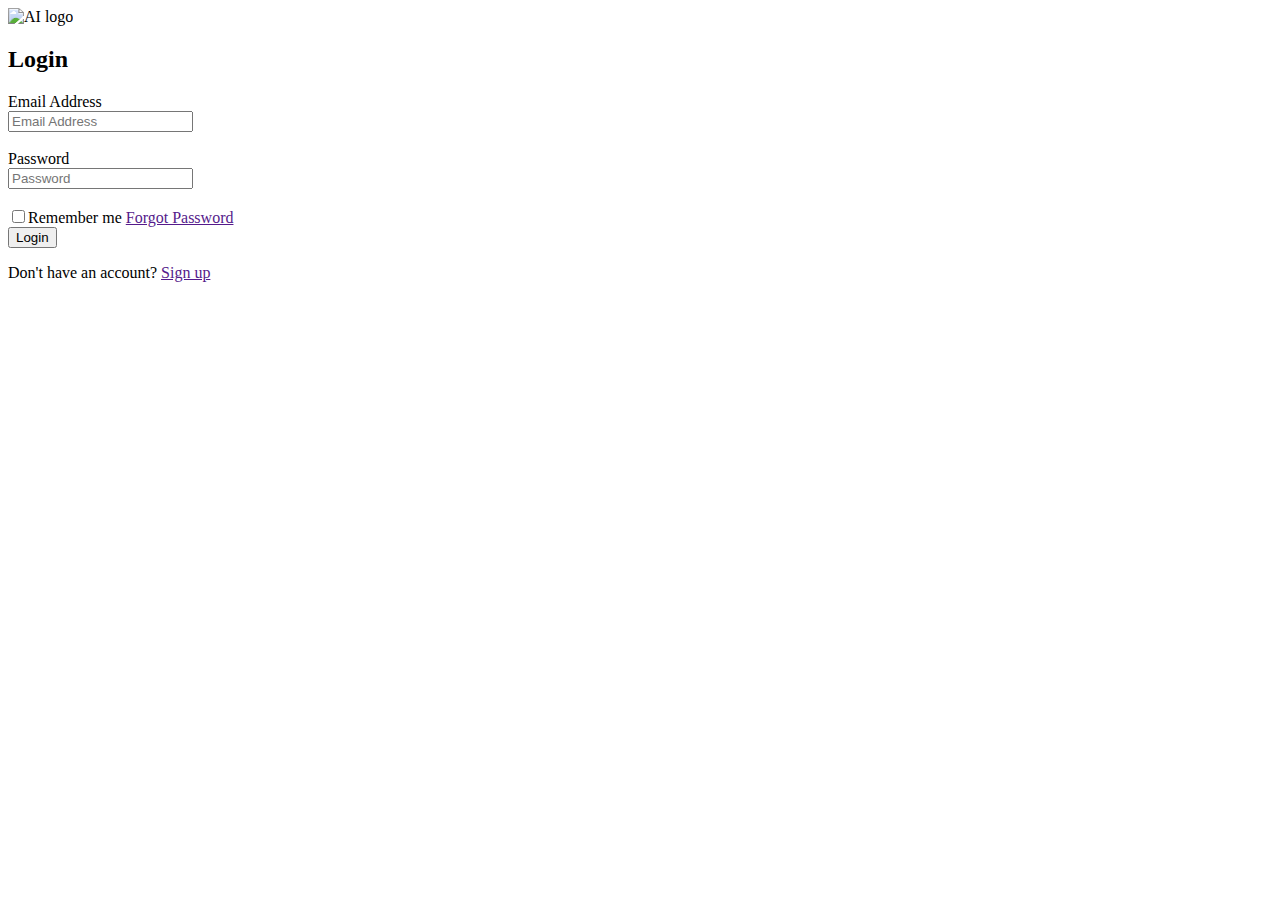
==== login.html @ bd1f3fe5 "I add added the login and modified the index" ====
<!DOCTYPE html>
<html lang="en">
<head>
    <meta charset="UTF-8">
    <meta name="viewport" content="width=device-width, initial-scale=1.0">
    <title>Document</title>
    <link rel="stylesheet" href="groupassignment1.css">
</head>
<body>
    <div class="container">
        <img src="AI.png" alt="AI logo">
        <div class="login">  
            <h2>Login</h2>
        
        <form action="">
            <label for="email">Email Address</label><br>
        <input id="email" type="text" placeholder="Email Address"> <br><br>
        <label for="password">Password</label><br>
        <input id="password" type="text" placeholder="Password"> <br><br>
        </form>
        <div class="rem">
            <label for=""><input id="check" type="checkbox">Remember me</label>
            <a href="" id="forgot">Forgot Password</a>
        </div>
        
        <button>Login</button>
        <p>Don't have an account? <a href="" id="sign">Sign up</a></p>
        </div>
    </div>
    
</body>
</html>
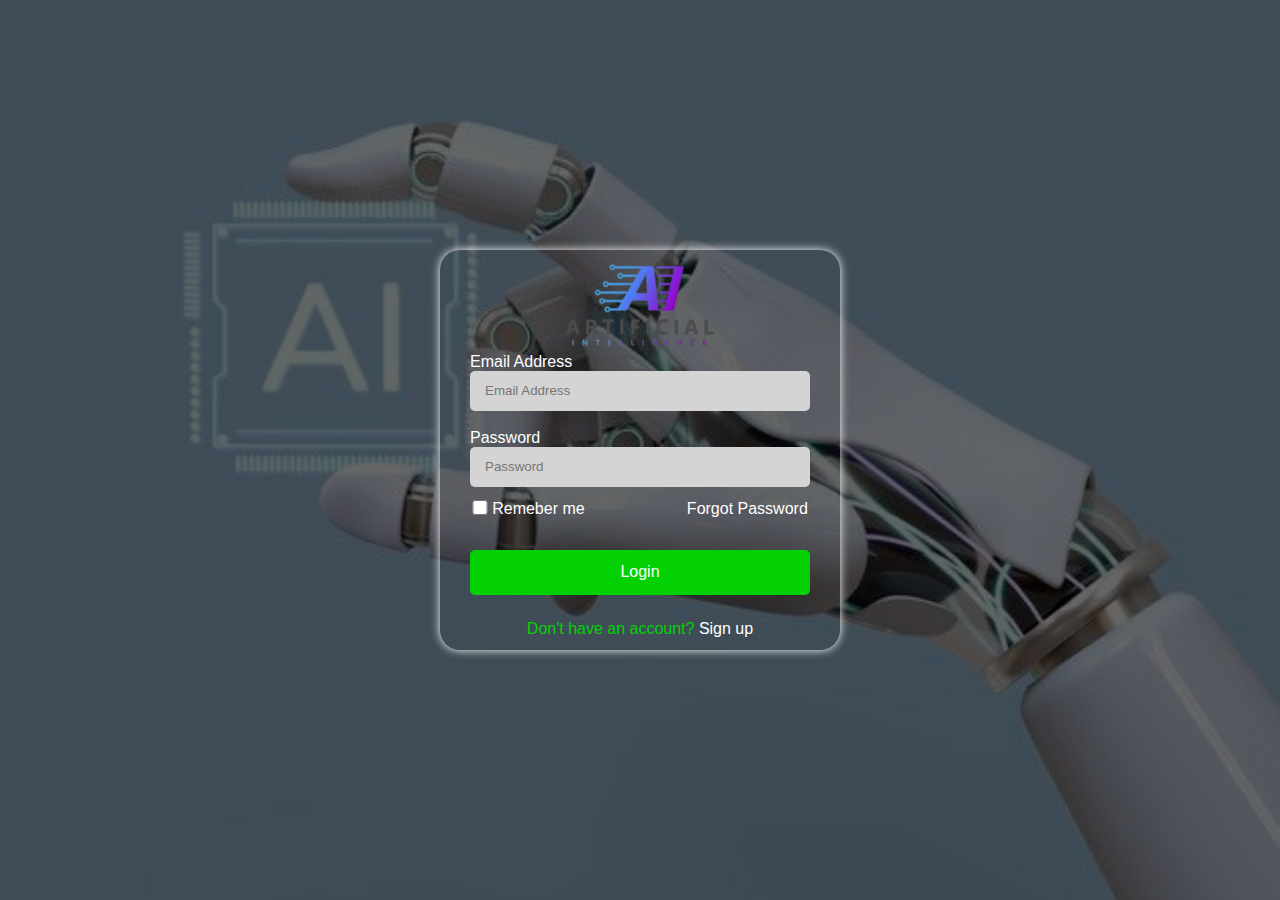
==== commit 43982739: "I added login css to hero css" ====
--- a/login.html
+++ b/login.html
@@ -4,13 +4,12 @@
     <meta charset="UTF-8">
     <meta name="viewport" content="width=device-width, initial-scale=1.0">
     <title>Document</title>
-    <link rel="stylesheet" href="groupassignment1.css">
+    <link rel="stylesheet" href="hero.css">
 </head>
 <body>
     <div class="container">
-        <img src="AI.png" alt="AI logo">
+            <img src="logo_prev_ui.png" alt="AI logo">
         <div class="login">  
-            <h2>Login</h2>
         
         <form action="">
             <label for="email">Email Address</label><br>
@@ -19,8 +18,9 @@
         <input id="password" type="text" placeholder="Password"> <br><br>
         </form>
         <div class="rem">
-            <label for=""><input id="check" type="checkbox">Remember me</label>
-            <a href="" id="forgot">Forgot Password</a>
+            <input type="checkbox" id="newcheck">
+            <label for="">Remeber me</label>
+            <a href="" id="forgotpassword">Forgot Password</a></p>
         </div>
         
         <button>Login</button>
--- a/hero.css
+++ b/hero.css
@@ -0,0 +1,230 @@
+body{
+    min-height: 100vh;
+    width: 100vw;
+    background-image: linear-gradient(rgba(0,0,0,0.60),rgba(0,0,0,0.60)), url('image/ai.jpg');
+    background-repeat: no-repeat;
+    background-size: cover;
+}
+
+
+nav ul li a:hover{
+    transition: 0.5s ease;
+    background-color: skyblue;
+}
+.main{
+    
+    padding-left: 50px;
+    position: relative;
+    padding-top: 160px;
+    width: 50%;
+}
+.main h1{
+    color: white;
+    font-size: 40px;
+    letter-spacing: 1px;
+    line-height: 1.2;
+    font-weight: 800;
+    margin-bottom: 25px;
+}
+.main p{
+    font-size: 18px;
+    color: white;
+    margin-bottom: 50px;
+    letter-spacing: 1px;
+}
+.main .btn{
+    text-decoration: none;
+    color: white;
+    border-radius: 5px;
+    padding: 10px 15px;
+    background-color: rgb(21, 202, 21); 
+} 
+
+*{
+    padding: 0px;
+    margin: 0px;
+    text-decoration: none;
+    list-style-type: none;
+    box-sizing: border-box;
+    font-family: sans-serif;
+  }
+  nav{
+    height: 80px;
+    background-color: greenyellow;
+    width: 100%;
+  }
+  .logo img{
+    
+    width: 100px;
+    
+  }
+  nav ul{
+    float: right;
+    margin-right: 40px;
+  }
+  nav ul li{
+    display: inline-block;
+    line-height: 80px;
+    margin: 0 10px;
+  }
+  nav ul li a{
+    text-transform: uppercase;
+    background-color:aqua ;
+    padding: 7px 13px;
+    border-radius: 5px;
+  }
+  .checkbtn img{
+    width: 30px;
+    float: right;
+    display: flex;
+    margin-top: 22px;
+    cursor: pointer;
+    margin-right: 20px;
+    display: none;
+  }
+  #check{
+    display: none;
+  }
+  @media (max-width: 952px) {
+    .logo img{
+     width: 150px;
+      padding-left: 50px;
+    }
+    
+    
+  }
+  @media (max-width: 858px){
+    .checkbtn img{
+      display: block;
+    }
+    ul{
+      position: fixed;
+      width: 100%;
+      
+      background-color: grey;
+      top: 80px;
+      left: -100%;
+      transition: all .5s;
+      text-align: center;
+    }
+    nav ul li{
+      display: block;
+      margin: 50px 0;
+      line-height: 30px;
+    }
+    #check:checked~ul{
+      left: 0;
+    }
+  }
+
+  body{
+    font-family: Arial;
+    display: flex;
+    justify-content: center;
+    align-items: center;
+    min-height: 100vh;
+    background-size: cover;
+    background-position: center;
+    color: black;
+}
+.navigation a{
+    position: relative;
+    font-size: 1em;
+    color: white;
+    text-decoration: none;
+    margin-left: 40px;
+}
+button{
+    width: 100%;
+    height: 45px;
+    background-color: rgb(4, 209, 4);
+    color: white;
+    border-radius: 5px;
+    border-width: 0;
+    cursor: pointer;
+    font-size: 1em;
+    transition: 3s;
+}
+button:hover{
+    background-color: rgb(67, 216, 67);
+    color: gray;
+}
+.container{
+    position: relative;
+    width: 400px;
+    height: 400px;
+    box-shadow: 0 0 10px #ffff;
+    border-radius: 20px;
+    border: #ffff;
+    display: flex;
+    justify-content: center;
+    align-items: center;
+}
+.login{
+    width: 100%;
+    padding-top: 100px;
+    padding-left: 30px;
+    padding-right: 30px;
+
+}
+
+input{
+    width: 100%;
+    border-radius: 5px;
+}
+
+.rem{
+    margin: -5px 0 15px;
+    display: flex;
+    justify-content: space-between
+    
+}
+#forgotpassword{
+    text-decoration: none;
+    color: white;
+    padding-left: 100px;
+}
+#forgotpassword:hover{
+    text-decoration: underline;
+}
+p{
+    text-align: center;
+    margin: 25px 0 10px;
+    color: rgb(4, 209, 4);
+}
+#sign{
+    text-decoration: none;
+    color: white;
+}
+#sign:hover{
+    text-decoration: underline;
+}
+img{
+    position: absolute;
+    width: 150px;
+    margin-bottom: 300px;
+    padding-top: 15px;
+}
+#email{
+    width: 100%;
+    height: 40px;
+    background-color: rgb(212, 212, 212);
+    border: none;
+    padding-left: 15px;
+}
+label{
+  color: white;
+}
+#password{
+    width: 100%;
+    height: 40px;
+    background-color: rgb(212, 212, 212);
+    border: none;
+    padding-left: 15px;
+}
+#newcheck{
+  width: 20px;
+  height: 15px;
+  border: 2px;
+  border: none;
+  }